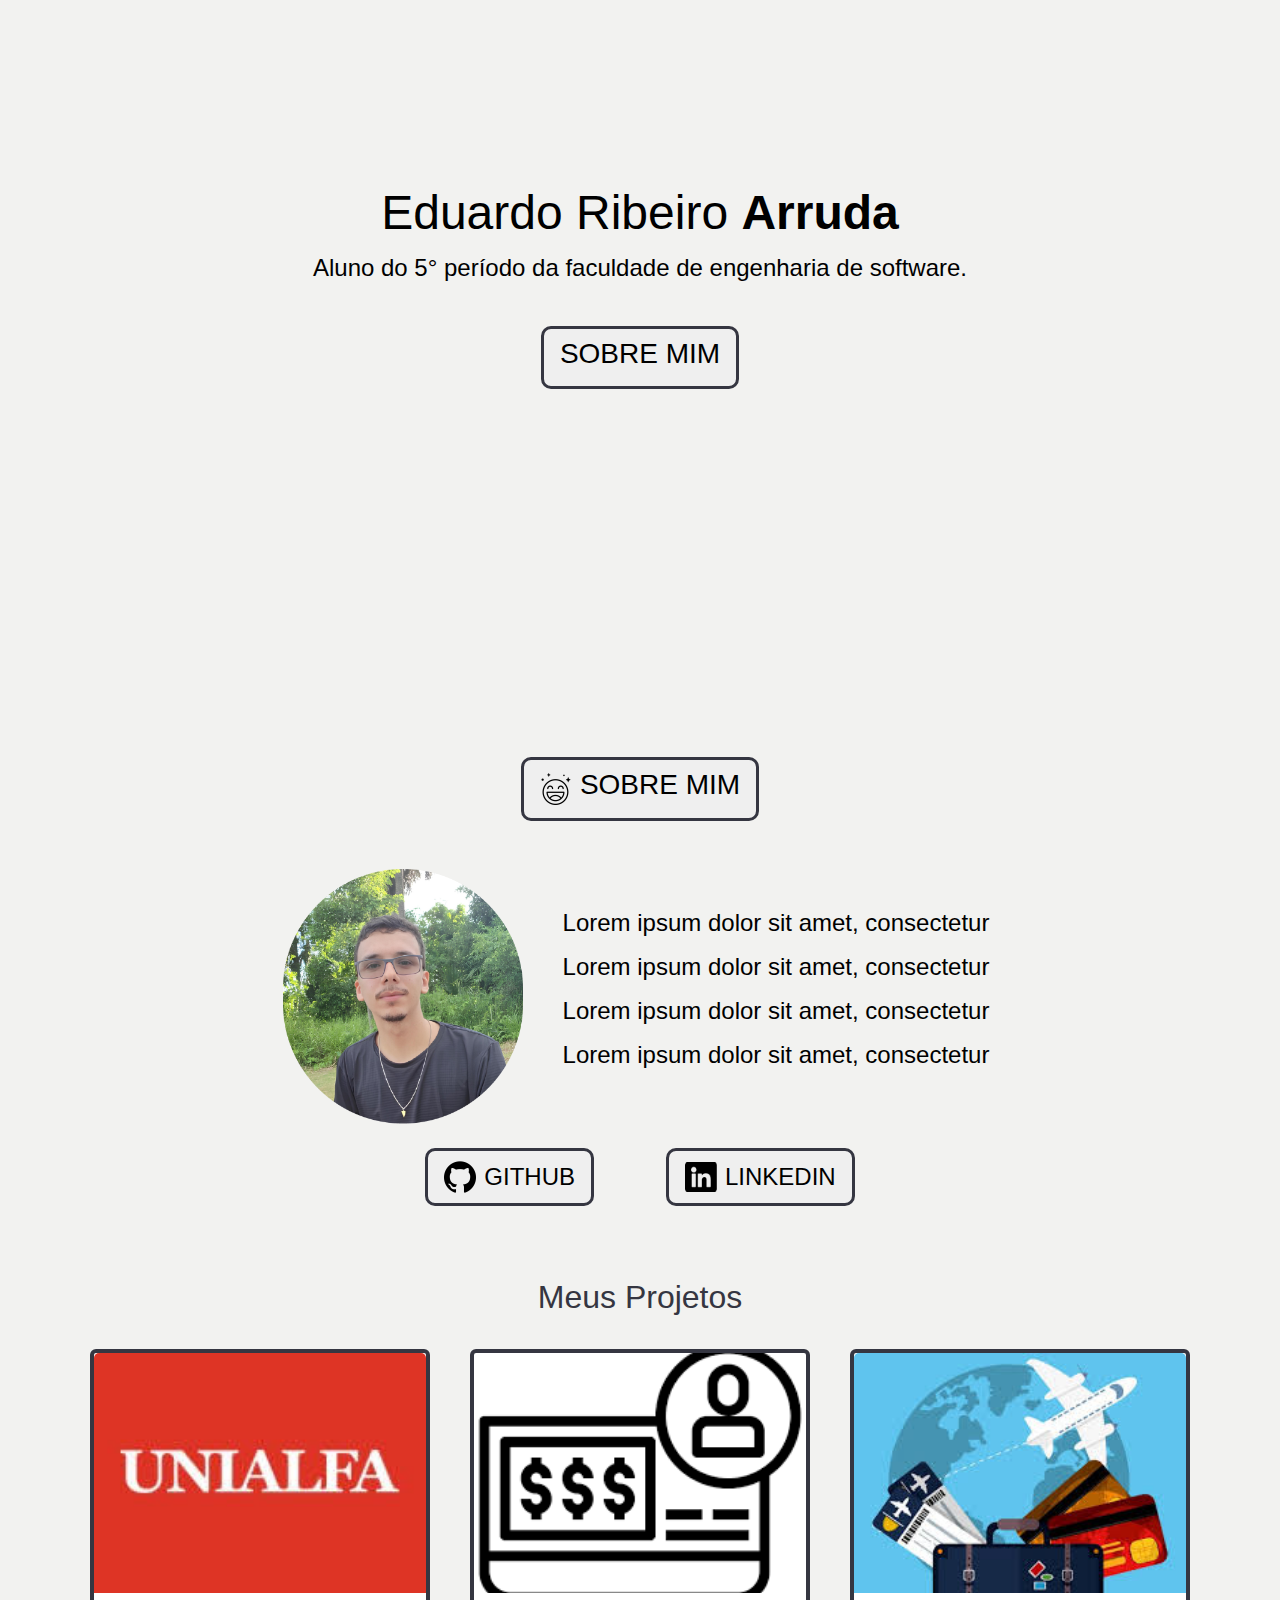
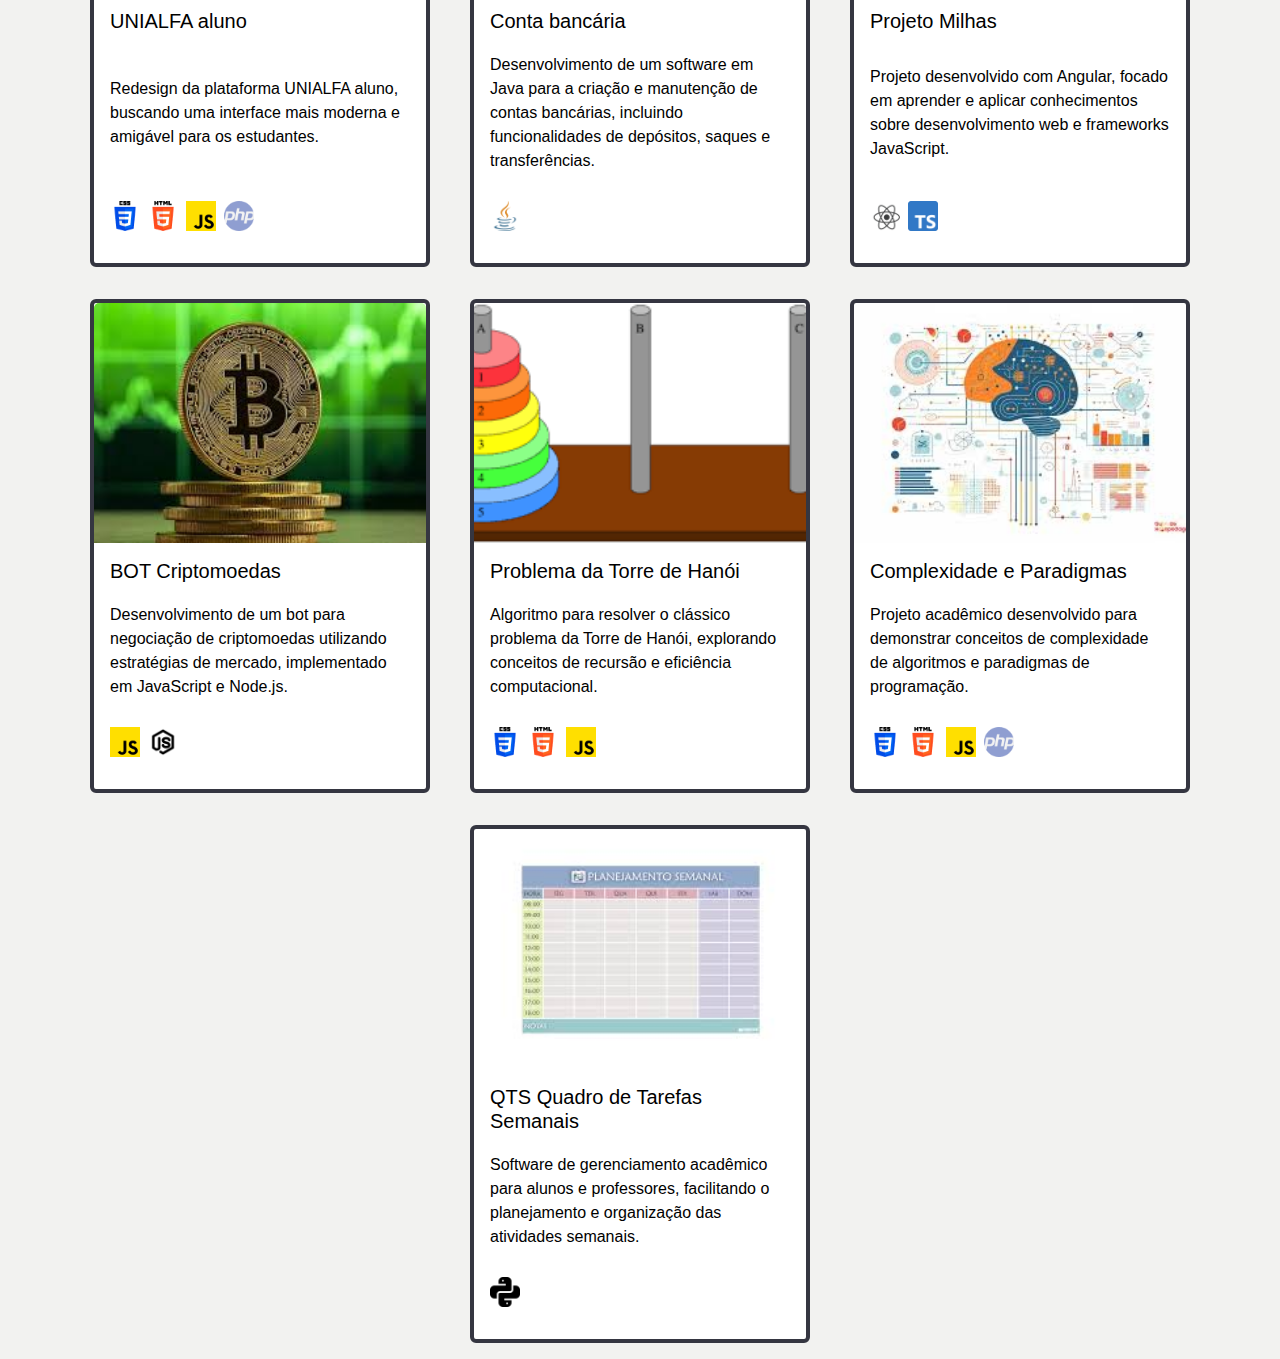
==== index.html @ 9a814691 "/" ====
<!doctype html>
<html lang="pt">
  <head>
    <meta charset="UTF-8" />
    <meta http-equiv="X-UA-Compatible" content="IE=edge" />
    <meta name="viewport" content="width=device-width, initial-scale=1.0" />
    <link
      href="https://cdn.jsdelivr.net/npm/bootstrap@5.3.3/dist/css/bootstrap.min.css"
      rel="stylesheet"
      integrity="sha384-QWTKZyjpPEjISv5WaRU9OFeRpok6YctnYmDr5pNlyT2bRjXh0JMhjY6hW+ALEwIH"
      crossorigin="anonymous"
    />
    <link rel="stylesheet" href="style.css" />
    <title>Portfólio</title>
  </head>
  <body>
    <div class="inicio">
      <h1 class="titulo">Eduardo Ribeiro <strong>Arruda</strong></h1>
      <p class="textoInicio">
        Aluno do 5° período da faculdade de engenharia de software.
      </p>
      <button class="butonInicio sobreMimBtn">
        <h3>SOBRE MIM</h3>
      </button>
    </div>

    <div id="quemSou" class="quemSou">
      <button class="butonInicio sobreMimBtn">
        <img src="img/icone feliz.svg" alt="icone feliz" />
        <h3>SOBRE MIM</h3>
      </button>
      <div class="meio">
        <img class="minhaFoto" src="img/foto dudu.png" alt="minha foto" />
        <ul>
          <li>Lorem ipsum dolor sit amet, consectetur</li>
          <li>Lorem ipsum dolor sit amet, consectetur</li>
          <li>Lorem ipsum dolor sit amet, consectetur</li>
          <li>Lorem ipsum dolor sit amet, consectetur</li>
        </ul>
      </div>
      <div class="githubLinkedinBtn">
        <button class="butonInicio">
          <img src="img/GITHUB .svg" alt="icone GITHUB" />
          <a href="https://github.com/eduardorarruda" target="_blank">GITHUB</a>
        </button>
        <button class="butonInicio ms-3">
          <img src="img/LINKEDIN.png" alt="icone LINKEDIN" />
          <a href="https://www.linkedin.com/in/eduardorarruda/" target="_blank"
            >LINKEDIN</a
          >
        </button>
      </div>
    </div>

    <div class="projetos container mt-5">
      <h2 class="tituloProjetos">Meus Projetos</h2>
      <div class="row">
        <div class="col-md-4">
          <div
            class="card mb-4"
            data-url="https://github.com/eduardorarruda/Unialfa-Aluno"
          >
            <img
              src="img/UNIALFA MELHORADO 2.png"
              class="card-img-top"
              alt="foto do programa"
            />
            <div class="card-body">
              <h5 class="card-title">UNIALFA aluno</h5>
              <p class="card-text">
                Redesign da plataforma UNIALFA aluno, buscando uma interface
                mais moderna e amigável para os estudantes.
              </p>
              <div class="linguagens">
                <img class="img-ling" src="img/css.png" alt="icone CSS" />
                <img class="img-ling" src="img/html.png" alt="icone HTML" />
                <img
                  class="img-ling"
                  src="img/java scripit.png"
                  alt="icone JavaScript"
                />
                <img class="img-ling" src="img/php.png" alt="icone php" />
              </div>
            </div>
          </div>
        </div>
        <div class="col-md-4">
          <div
            class="card mb-4"
            data-url="https://github.com/eduardorarruda/conta-bancaria"
          >
            <img
              src="img/Conta bancaria.png"
              class="card-img-top"
              alt="foto do programa"
            />
            <div class="card-body">
              <h5 class="card-title">Conta bancária</h5>
              <p class="card-text">
                Desenvolvimento de um software em Java para a criação e
                manutenção de contas bancárias, incluindo funcionalidades de
                depósitos, saques e transferências.
              </p>
              <div class="linguagens">
                <img class="img-ling" src="img/java.png" alt="icone java " />
              </div>
            </div>
          </div>
        </div>
        <div class="col-md-4">
          <div
            class="card mb-4"
            data-url="https://github.com/eduardorarruda/Projeto-milhas"
          >
            <img
              src="img/projeto milhas.jfif"
              class="card-img-top"
              alt="foto do programa"
            />
            <div class="card-body">
              <h5 class="card-title">Projeto Milhas</h5>
              <p class="card-text">
                Projeto desenvolvido com Angular, focado em aprender e aplicar
                conhecimentos sobre desenvolvimento web e frameworks JavaScript.
              </p>
              <div class="linguagens">
                <img class="img-ling" src="img/react.png" alt="icone react " />
                <img
                  class="img-ling"
                  src="img/typescript.png"
                  alt="icone typescript "
                />
              </div>
            </div>
          </div>
        </div>

        <div class="col-md-4">
          <div
            class="card mb-4"
            data-url="https://github.com/eduardorarruda/BOT-criptomoedas"
          >
            <img
              src="img/bot crypto.jfif"
              class="card-img-top"
              alt="foto do programa"
            />
            <div class="card-body">
              <h5 class="card-title">BOT Criptomoedas</h5>
              <p class="card-text">
                Desenvolvimento de um bot para negociação de criptomoedas
                utilizando estratégias de mercado, implementado em JavaScript e
                Node.js.
              </p>
              <div class="linguagens">
                <img
                  class="img-ling"
                  src="img/java scripit.png"
                  alt="icone javascripit "
                />
                <img
                  class="img-ling"
                  src="img/nodejs.png"
                  alt="icone nodejs "
                />
              </div>
            </div>
          </div>
        </div>
        <div class="col-md-4">
          <div
            class="card mb-4"
            data-url="https://github.com/eduardorarruda/problema-da-torre-de-hanoi"
          >
            <img
              src="img/torre.png"
              class="card-img-top"
              alt="foto do programa"
            />
            <div class="card-body">
              <h5 class="card-title">Problema da Torre de Hanói</h5>
              <p class="card-text">
                Algoritmo para resolver o clássico problema da Torre de Hanói,
                explorando conceitos de recursão e eficiência computacional.
              </p>
              <div class="linguagens">
                <img class="img-ling" src="img/css.png" alt="icone CSS" />
                <img class="img-ling" src="img/html.png" alt="icone HTML" />
                <img
                  class="img-ling"
                  src="img/java scripit.png"
                  alt="icone JavaScript"
                />
              </div>
            </div>
          </div>
        </div>
        <div class="col-md-4">
          <div
            class="card mb-4"
            data-url="https://github.com/eduardorarruda/Projeto-para-as-aulas-de-Complexidade-e-Paradigmas"
          >
            <img
              src="img/paradigma e coplexidade.jfif"
              class="card-img-top"
              alt="foto do programa"
            />
            <div class="card-body">
              <h5 class="card-title">Complexidade e Paradigmas</h5>
              <p class="card-text">
                Projeto acadêmico desenvolvido para demonstrar conceitos de
                complexidade de algoritmos e paradigmas de programação.
              </p>
              <div class="linguagens">
                <img class="img-ling" src="img/css.png" alt="icone CSS" />
                <img class="img-ling" src="img/html.png" alt="icone HTML" />
                <img
                  class="img-ling"
                  src="img/java scripit.png"
                  alt="icone JavaScript"
                />
                <img class="img-ling" src="img/php.png" alt="icone php" />
              </div>
            </div>
          </div>
        </div>
        <div class="col-md-4">
          <div
            class="card mb-4"
            data-url="https://github.com/eduardorarruda/QTS-Quadro-de-tarefas-semanais-"
          >
            <img
              src="img/qts.jfif"
              class="card-img-top"
              alt="foto do programa"
            />
            <div class="card-body">
              <h5 class="card-title">QTS Quadro de Tarefas Semanais</h5>
              <p class="card-text">
                Software de gerenciamento acadêmico para alunos e professores,
                facilitando o planejamento e organização das atividades
                semanais.
              </p>
              <div class="linguagens">
                <img class="img-ling" src="img/python.png" alt="icone python" />
              </div>
            </div>
          </div>
        </div>
      </div>
    </div>

    <script
      src="https://cdn.jsdelivr.net/npm/bootstrap@5.3.3/dist/js/bootstrap.bundle.min.js"
      integrity="sha384-YvpcrYf0tY3lHB60NNkmXc5s9fDVZLESaAA55NDzOxhy9GkcIdslK1eN7N6jIeHz"
      crossorigin="anonymous"
    ></script>
    <script>
      document.addEventListener("DOMContentLoaded", function () {
        const cards = document.querySelectorAll(".card");

        cards.forEach((card) => {
          card.addEventListener("click", function () {
            const url = card.getAttribute("data-url");
            if (url) {
              window.open(url, "_blank");
            }
          });
        });

        document
          .querySelector(".inicio .sobreMimBtn")
          .addEventListener("click", function () {
            document
              .getElementById("quemSou")
              .scrollIntoView({ behavior: "smooth" });
          });
      });
    </script>
  </body>
</html>
---- style.css ----
:root {
  --azul-escuro: #353641;
  --cinza-claro: #caccc3;
  --cinza-medio: #d7d9d2;
  --cinza-claro-2: #e5e6e1;
  --branco: #f2f2f0;
  --preto: #000000;
}

body {
  background-color: var(--branco);
  color: var(--preto);
  font-family: "Roboto", sans-serif;
}

.inicio {
  width: 100%;
  height: 100%;
  text-align: center;
  display: flex;
  justify-content: center;
  flex-direction: column;
  align-items: center;
  margin-top: 11rem;
  font-size: 1.5rem;
}

.titulo {
  font-size: 3rem;
  margin: 0.5rem;
  color: var(--preto);
}

.inicio > strong {
  color: var(--preto);
}

.butonInicio {
  color: var(--preto);
  border: solid var(--azul-escuro);
  border-radius: 10px;
  margin: 1.5rem;
  display: flex;
  align-items: center;
  gap: 0.5rem;
  padding: 0.5rem 1rem;
}

.butonInicio img {
  width: 2rem;
  filter: invert(0);
}

.butonInicio span {
  font-size: 1.5rem;
}

.quemSou {
  display: flex;
  flex-direction: column;
  margin-top: 20rem;
  align-items: center;
  font-size: 1.5rem;
}

.quemSou .sobreMimBtn {
  width: auto;
}

.meio {
  display: flex;
  align-items: center;
  margin-top: 1.5rem;
}

.meio > img {
  width: 15rem;
  height: auto;
  margin-right: 2rem;
}

.meio > ul {
  list-style-type: none;
  padding: 0;
}

.meio > ul > li {
  margin: 0.5rem;
  color: var(--preto);
}

.githubLinkedinBtn {
  display: flex;
  gap: 2rem;
}

.githubLinkedinBtn a {
  color: var(--preto);
  text-decoration: none;
}

.projetos .row {
  display: flex;
  flex-wrap: wrap;
  gap: 1rem;
  justify-content: center;
}

.projetos .col-md-4 {
  flex: 0 0 calc(33.3333% - 1rem);
  max-width: calc(33.3333% - 1rem);
  margin-bottom: 1rem;
  text-align: left;
}

.projetos .card {
  color: var(--preto);
  border: 4px solid var(--azul-escuro);
  height: 100%;
}

.projetos .card-body {
  display: flex;
  flex-direction: column;
  justify-content: space-between;
}

.linguagens {
  display: flex;
  gap: 0.5rem;
  margin-bottom: 1rem;
}

.img-ling {
  width: 30px;
  height: 30px;
}

.projetos .card-title {
  color: var(--preto);
}

.projetos .card-img-top {
  width: 100%;
  height: 15rem;
  object-fit: cover;
}

.tituloProjetos {
  text-align: center;
  margin-bottom: 2rem;
  font-size: 2rem;
  color: var(--azul-escuro);
}

@media (max-width: 992px) {
  .projetos .col-md-4 {
    flex: 0 0 calc(50% - 1rem);
    max-width: calc(50% - 1rem);
  }
}

@media (max-width: 767.98px) {
  .projetos .col-md-4 {
    flex: 0 0 100%;
    max-width: 100%;
  }
}
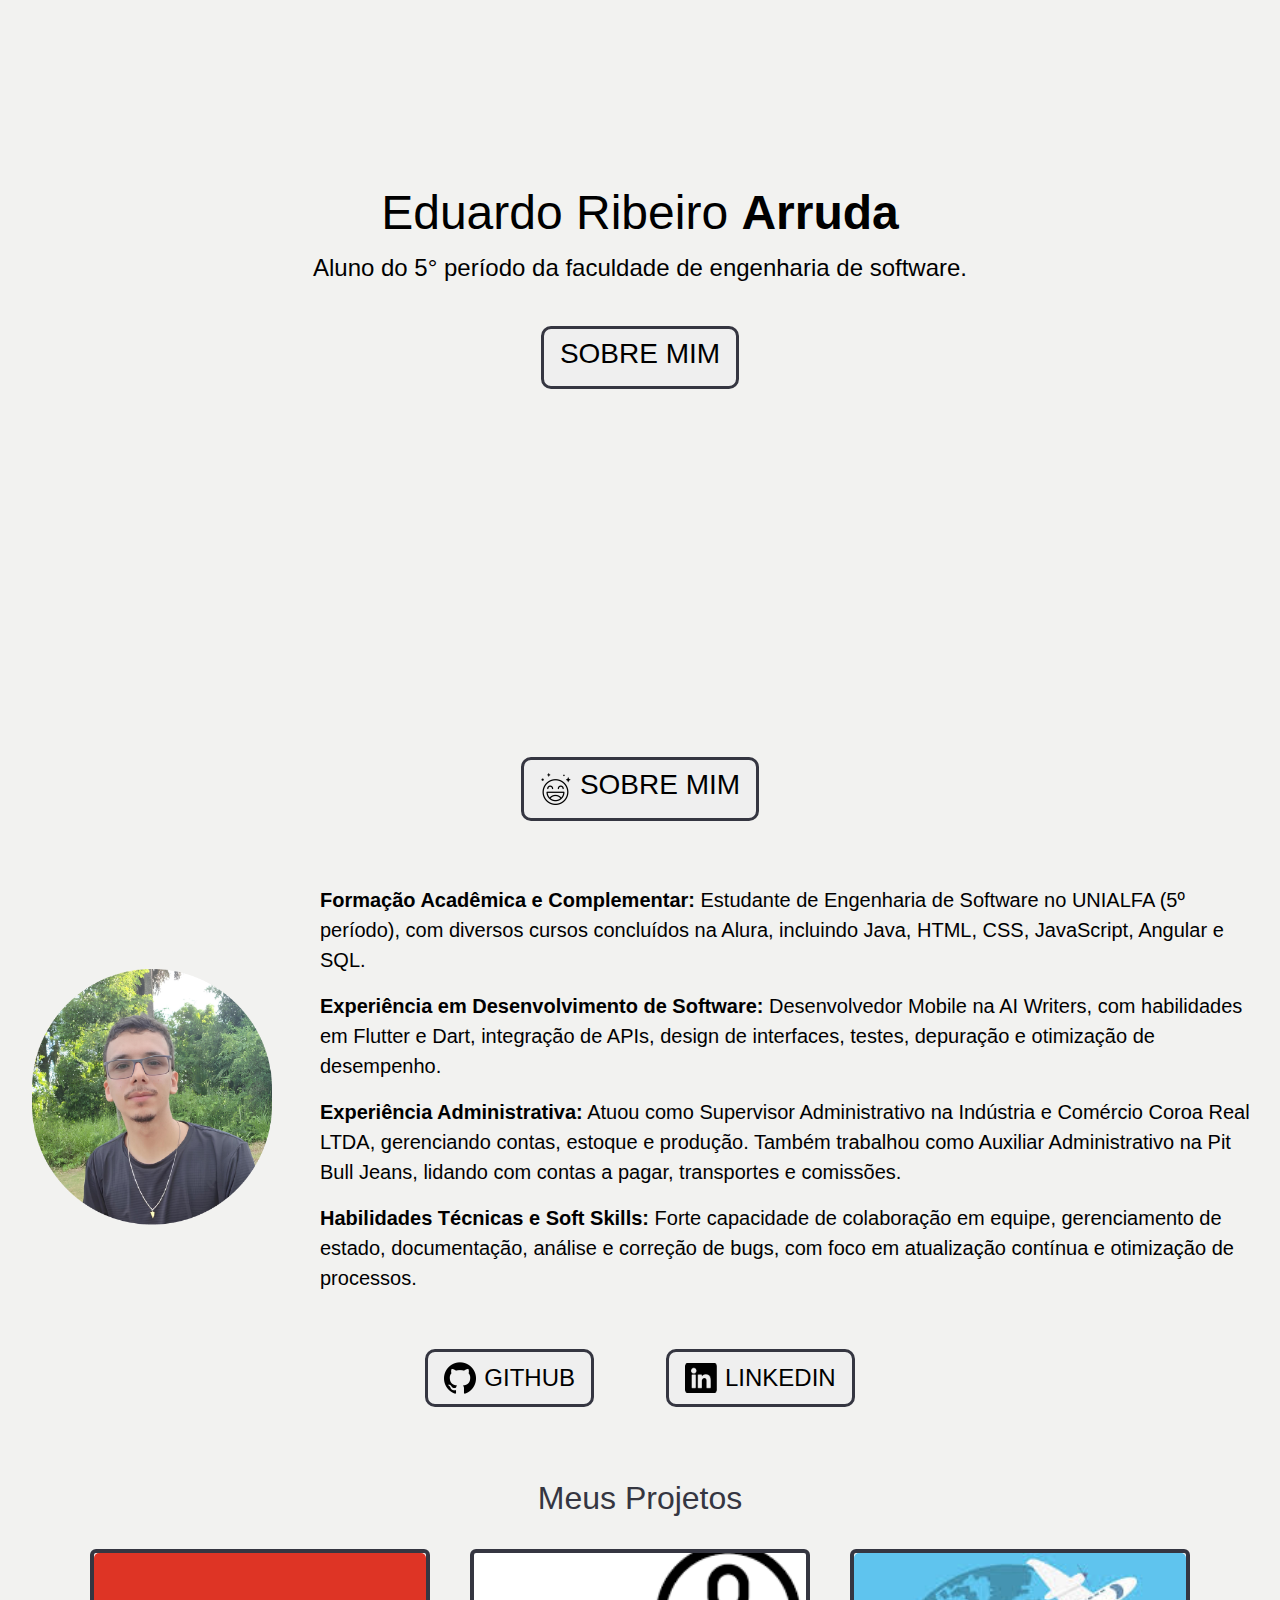
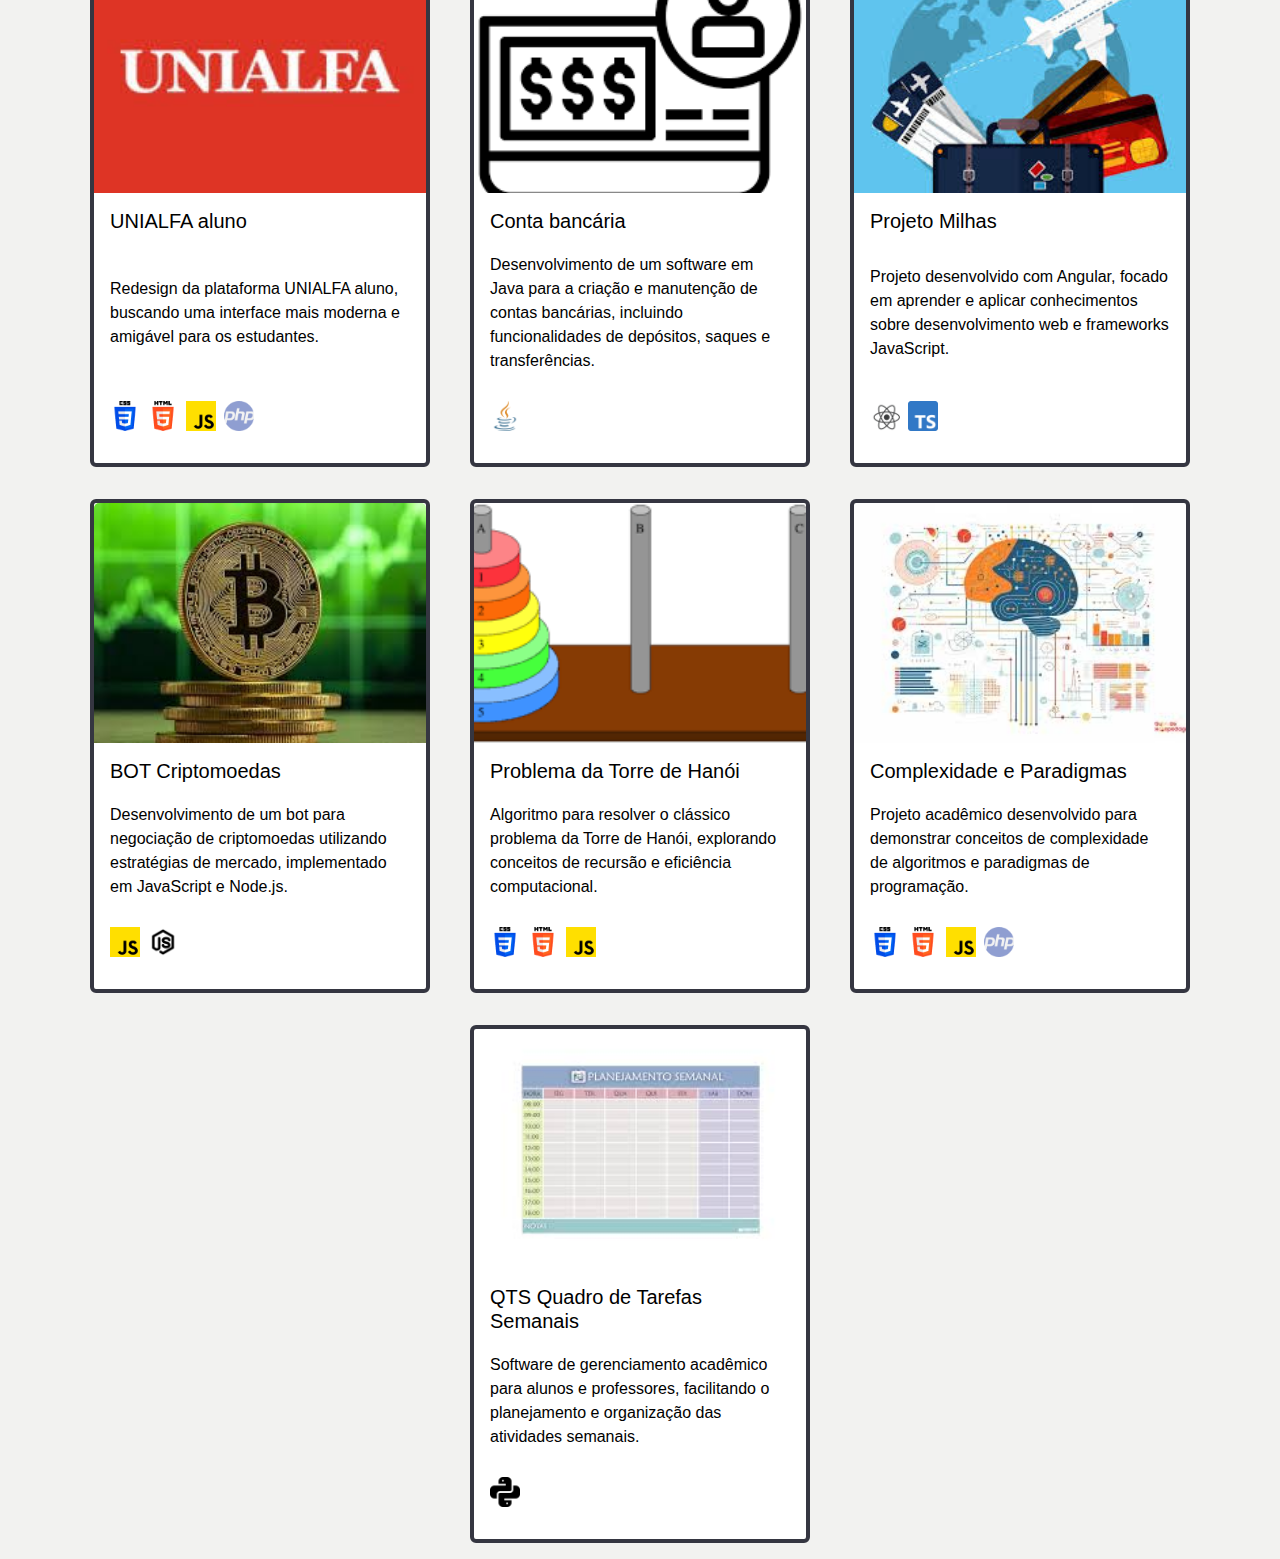
==== commit d3223523: "meio" ====
--- a/index.html
+++ b/index.html
@@ -32,10 +32,31 @@
       <div class="meio">
         <img class="minhaFoto" src="img/foto dudu.png" alt="minha foto" />
         <ul>
-          <li>Lorem ipsum dolor sit amet, consectetur</li>
-          <li>Lorem ipsum dolor sit amet, consectetur</li>
-          <li>Lorem ipsum dolor sit amet, consectetur</li>
-          <li>Lorem ipsum dolor sit amet, consectetur</li>
+          <li>
+            <strong> Formação Acadêmica e Complementar:</strong> Estudante de
+            Engenharia de Software no UNIALFA (5º período), com diversos cursos
+            concluídos na Alura, incluindo Java, HTML, CSS, JavaScript, Angular
+            e SQL.
+          </li>
+          <li>
+            <strong> Experiência em Desenvolvimento de Software:</strong>
+            Desenvolvedor Mobile na AI Writers, com habilidades em Flutter e
+            Dart, integração de APIs, design de interfaces, testes, depuração e
+            otimização de desempenho.
+          </li>
+          <li>
+            <strong> Experiência Administrativa:</strong> Atuou como Supervisor
+            Administrativo na Indústria e Comércio Coroa Real LTDA, gerenciando
+            contas, estoque e produção. Também trabalhou como Auxiliar
+            Administrativo na Pit Bull Jeans, lidando com contas a pagar,
+            transportes e comissões.
+          </li>
+          <li>
+            <strong> Habilidades Técnicas e Soft Skills: </strong>Forte
+            capacidade de colaboração em equipe, gerenciamento de estado,
+            documentação, análise e correção de bugs, com foco em atualização
+            contínua e otimização de processos.
+          </li>
         </ul>
       </div>
       <div class="githubLinkedinBtn">
--- a/style.css
+++ b/style.css
@@ -76,7 +76,7 @@
 .meio > img {
   width: 15rem;
   height: auto;
-  margin-right: 2rem;
+  margin: 2rem;
 }
 
 .meio > ul {
@@ -85,8 +85,9 @@
 }
 
 .meio > ul > li {
-  margin: 0.5rem;
+  margin: 1rem;
   color: var(--preto);
+  font-size: 20px;
 }
 
 .githubLinkedinBtn {
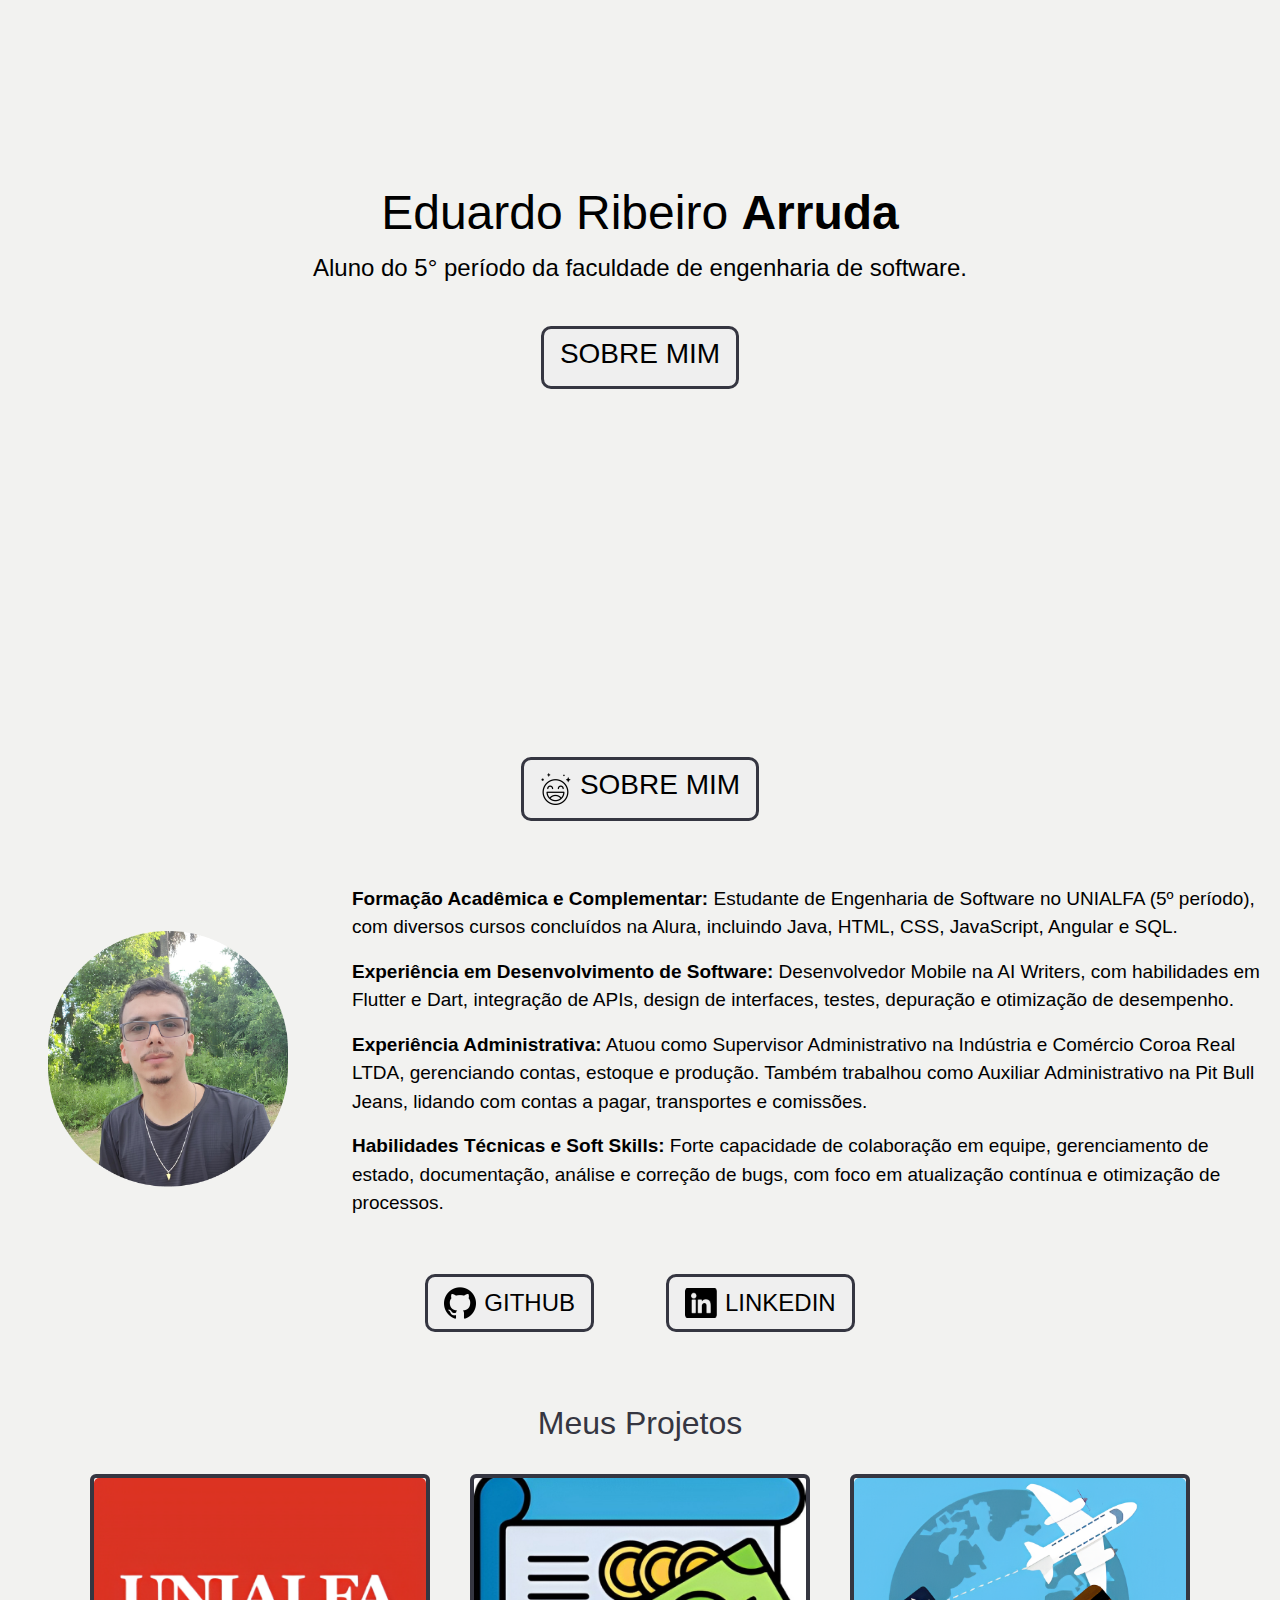
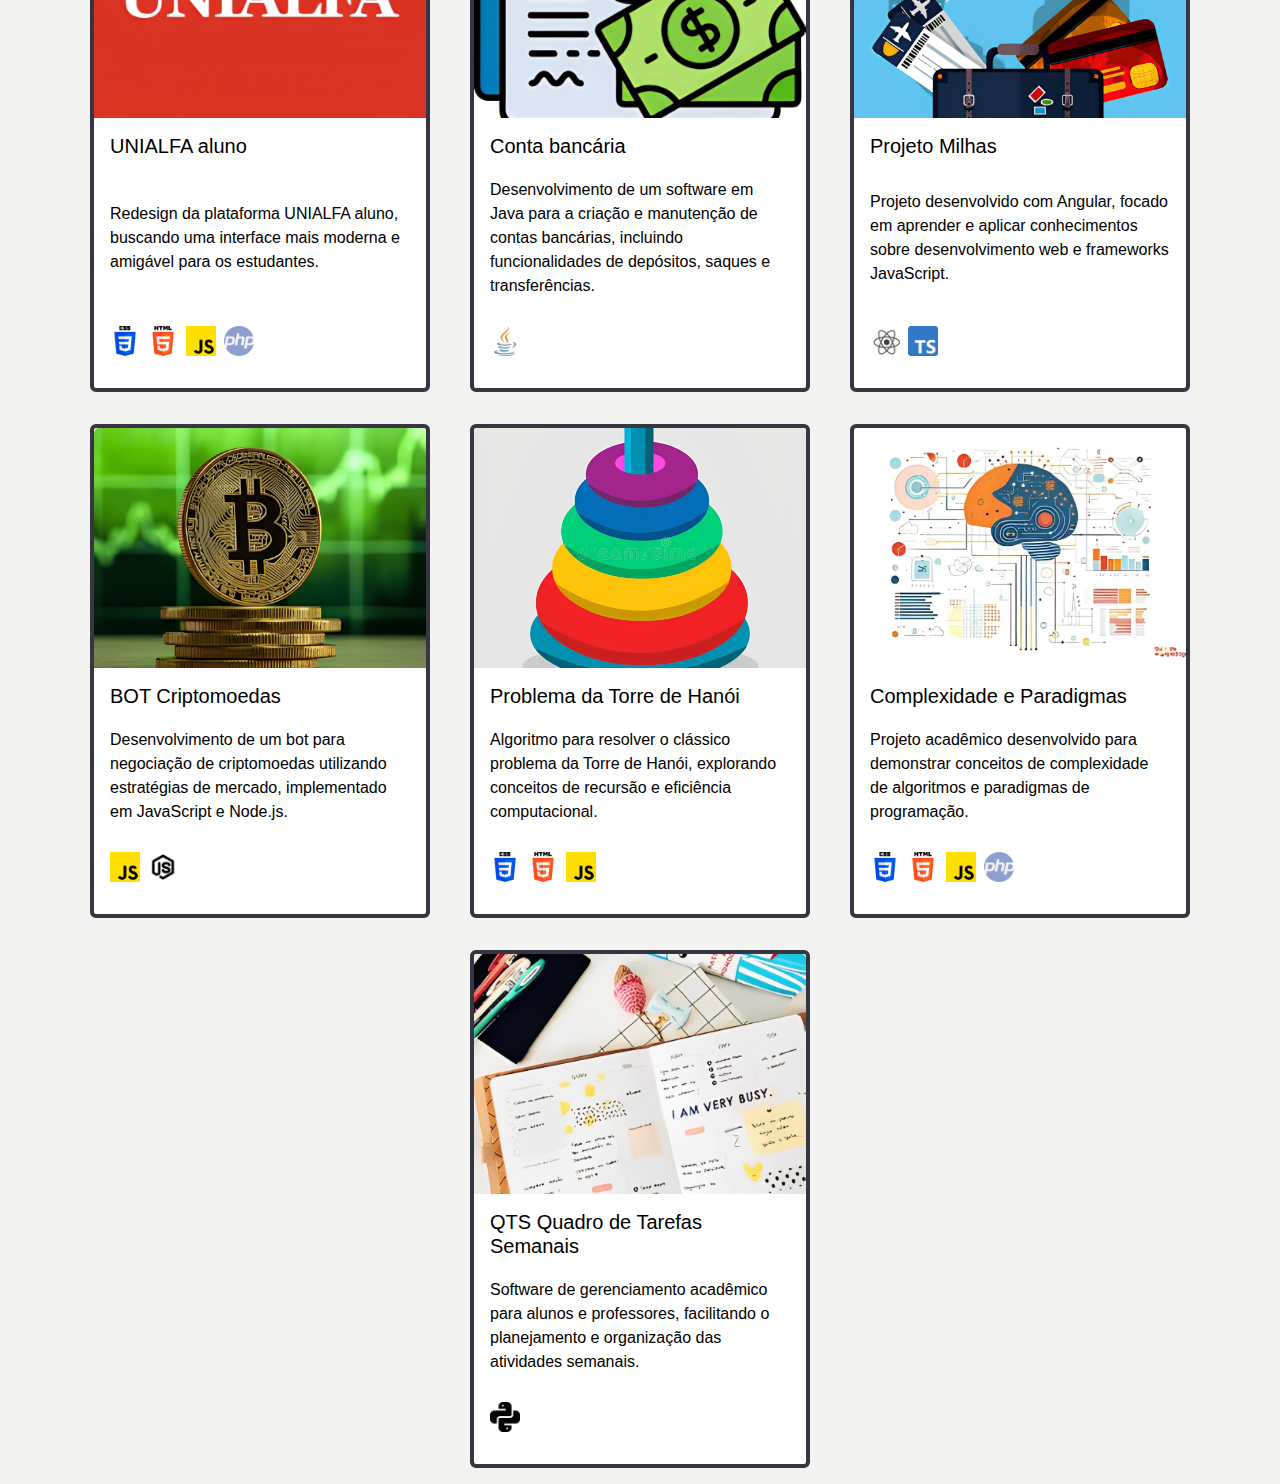
==== commit 14028530: "alterando as imagens" ====
--- a/index.html
+++ b/index.html
@@ -134,7 +134,7 @@
             data-url="https://github.com/eduardorarruda/Projeto-milhas"
           >
             <img
-              src="img/projeto milhas.jfif"
+              src="img/projeto milhas.png"
               class="card-img-top"
               alt="foto do programa"
             />
@@ -162,7 +162,7 @@
             data-url="https://github.com/eduardorarruda/BOT-criptomoedas"
           >
             <img
-              src="img/bot crypto.jfif"
+              src="img/bot crypto.png"
               class="card-img-top"
               alt="foto do programa"
             />
@@ -222,7 +222,7 @@
             data-url="https://github.com/eduardorarruda/Projeto-para-as-aulas-de-Complexidade-e-Paradigmas"
           >
             <img
-              src="img/paradigma e coplexidade.jfif"
+              src="img/paradigma e coplexidade.png"
               class="card-img-top"
               alt="foto do programa"
             />
@@ -251,7 +251,7 @@
             data-url="https://github.com/eduardorarruda/QTS-Quadro-de-tarefas-semanais-"
           >
             <img
-              src="img/qts.jfif"
+              src="img/qts.png"
               class="card-img-top"
               alt="foto do programa"
             />
--- a/style.css
+++ b/style.css
@@ -76,7 +76,7 @@
 .meio > img {
   width: 15rem;
   height: auto;
-  margin: 2rem;
+  margin: 3rem;
 }
 
 .meio > ul {
@@ -87,7 +87,7 @@
 .meio > ul > li {
   margin: 1rem;
   color: var(--preto);
-  font-size: 20px;
+  font-size: 19px;
 }
 
 .githubLinkedinBtn {
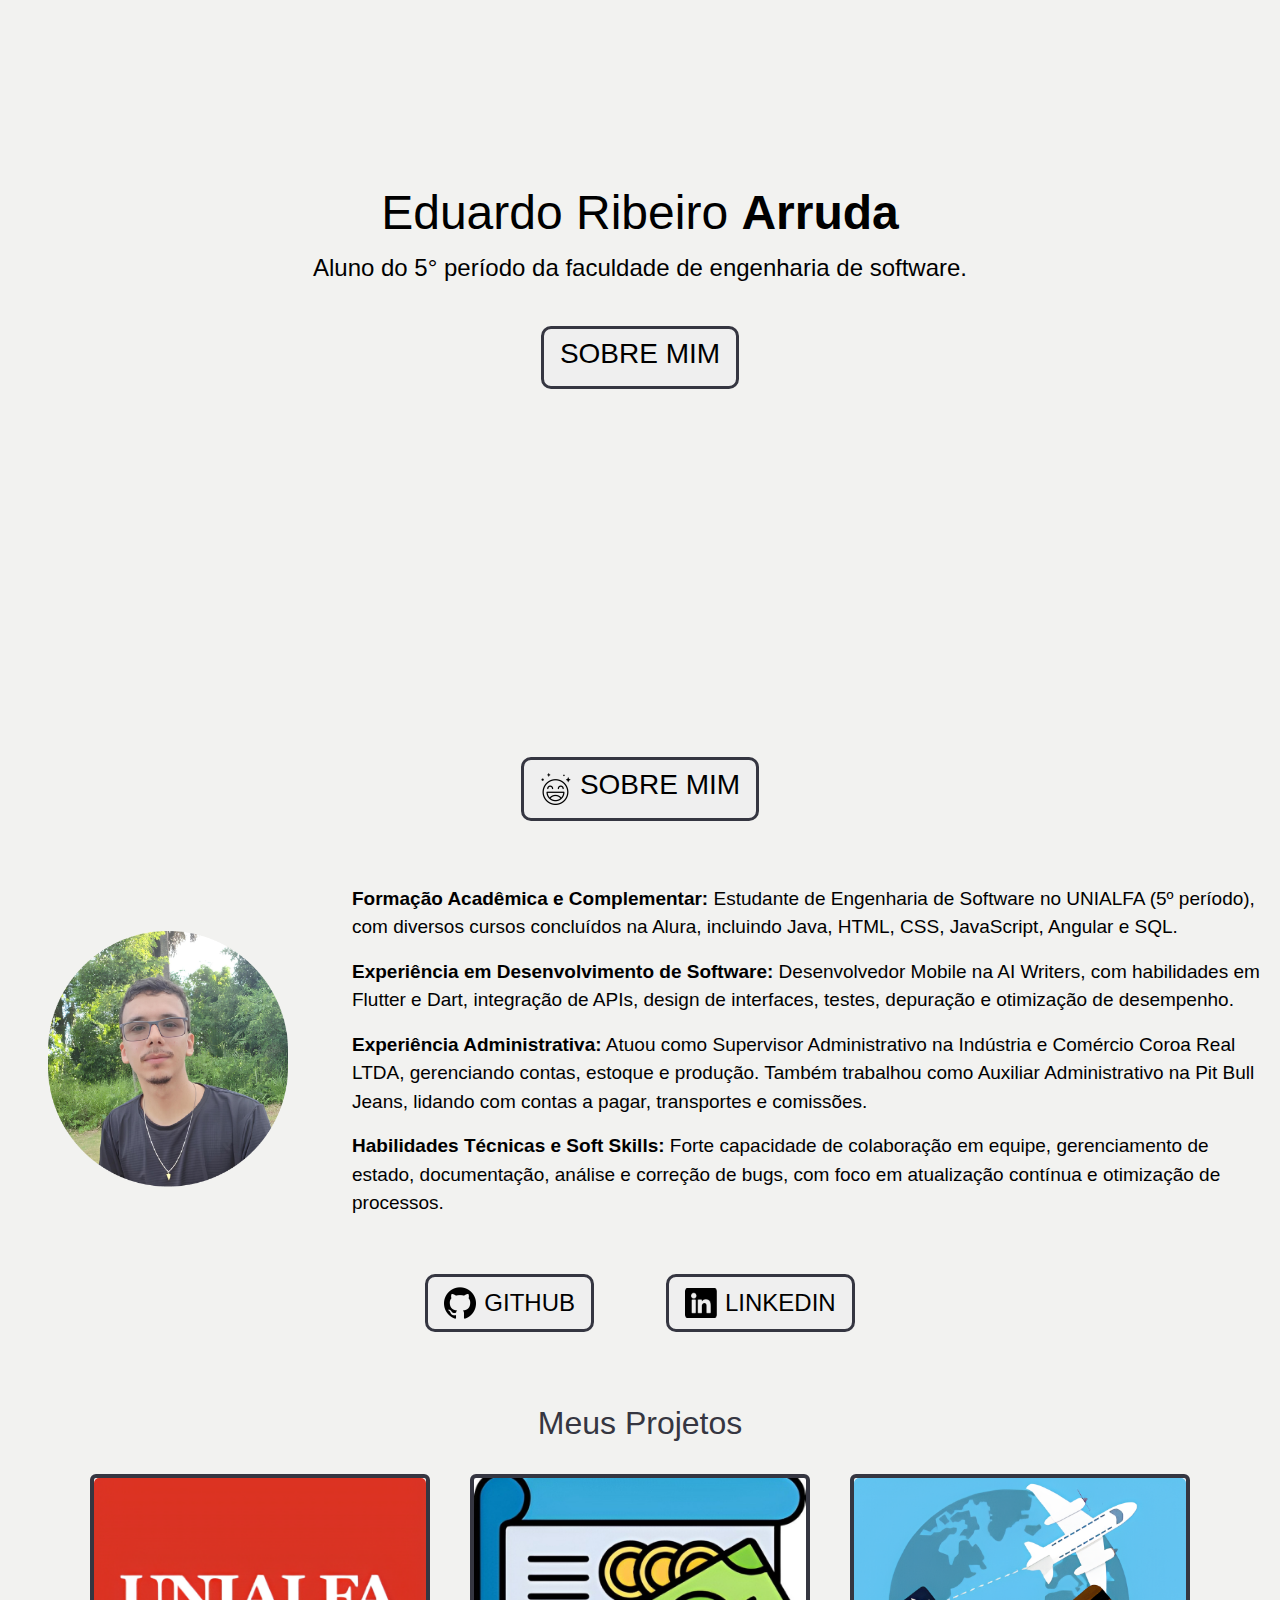
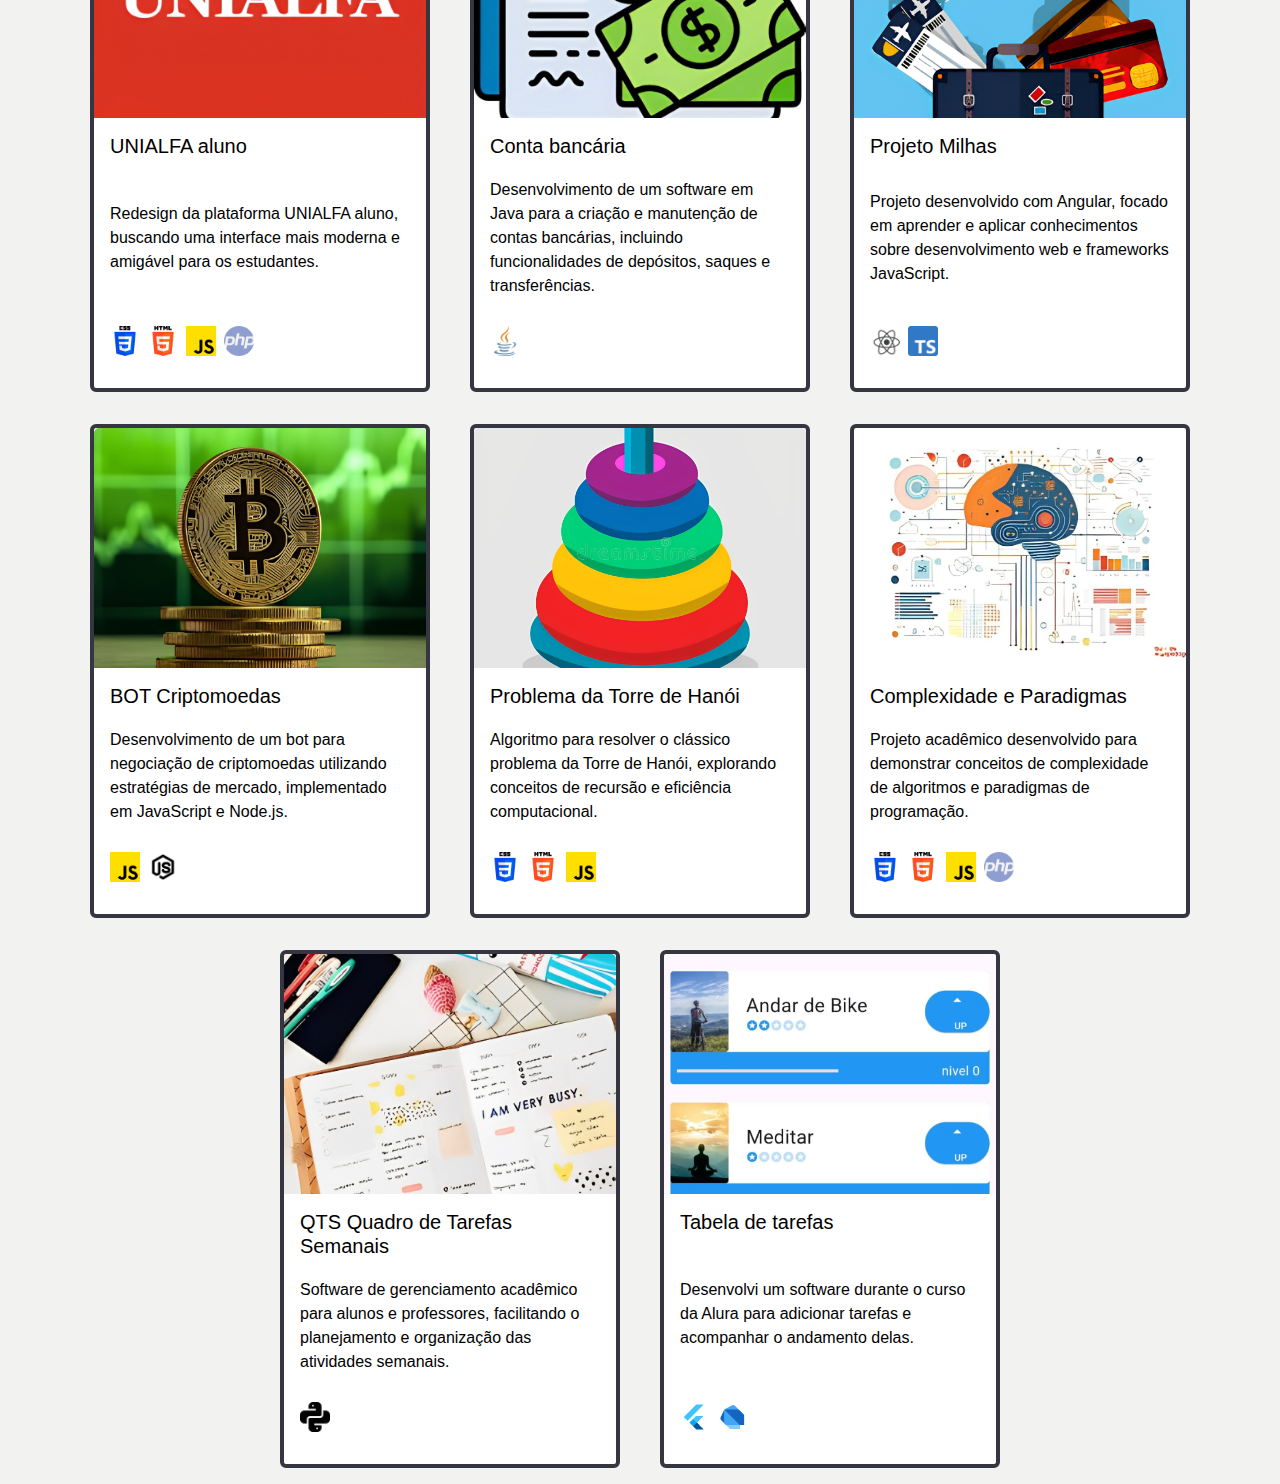
==== commit 2ba16418: "app flutter" ====
--- a/index.html
+++ b/index.html
@@ -268,6 +268,33 @@
             </div>
           </div>
         </div>
+        <div class="col-md-4">
+          <div
+            class="card mb-4"
+            data-url="https://github.com/eduardorarruda/QTS-Quadro-de-tarefas-semanais-"
+          >
+            <img
+              src="img/appFlutter.jfif"
+              class="card-img-top"
+              alt="foto do programa"
+            />
+            <div class="card-body">
+              <h5 class="card-title">Tabela de tarefas</h5>
+              <p class="card-text">
+                Desenvolvi um software durante o curso da Alura para adicionar
+                tarefas e acompanhar o andamento delas.
+              </p>
+              <div class="linguagens">
+                <img
+                  class="img-ling"
+                  src="img/flutter.png"
+                  alt="icone flutter"
+                />
+                <img class="img-ling" src="img/dart.png" alt="icone dart" />
+              </div>
+            </div>
+          </div>
+        </div>
       </div>
     </div>
 
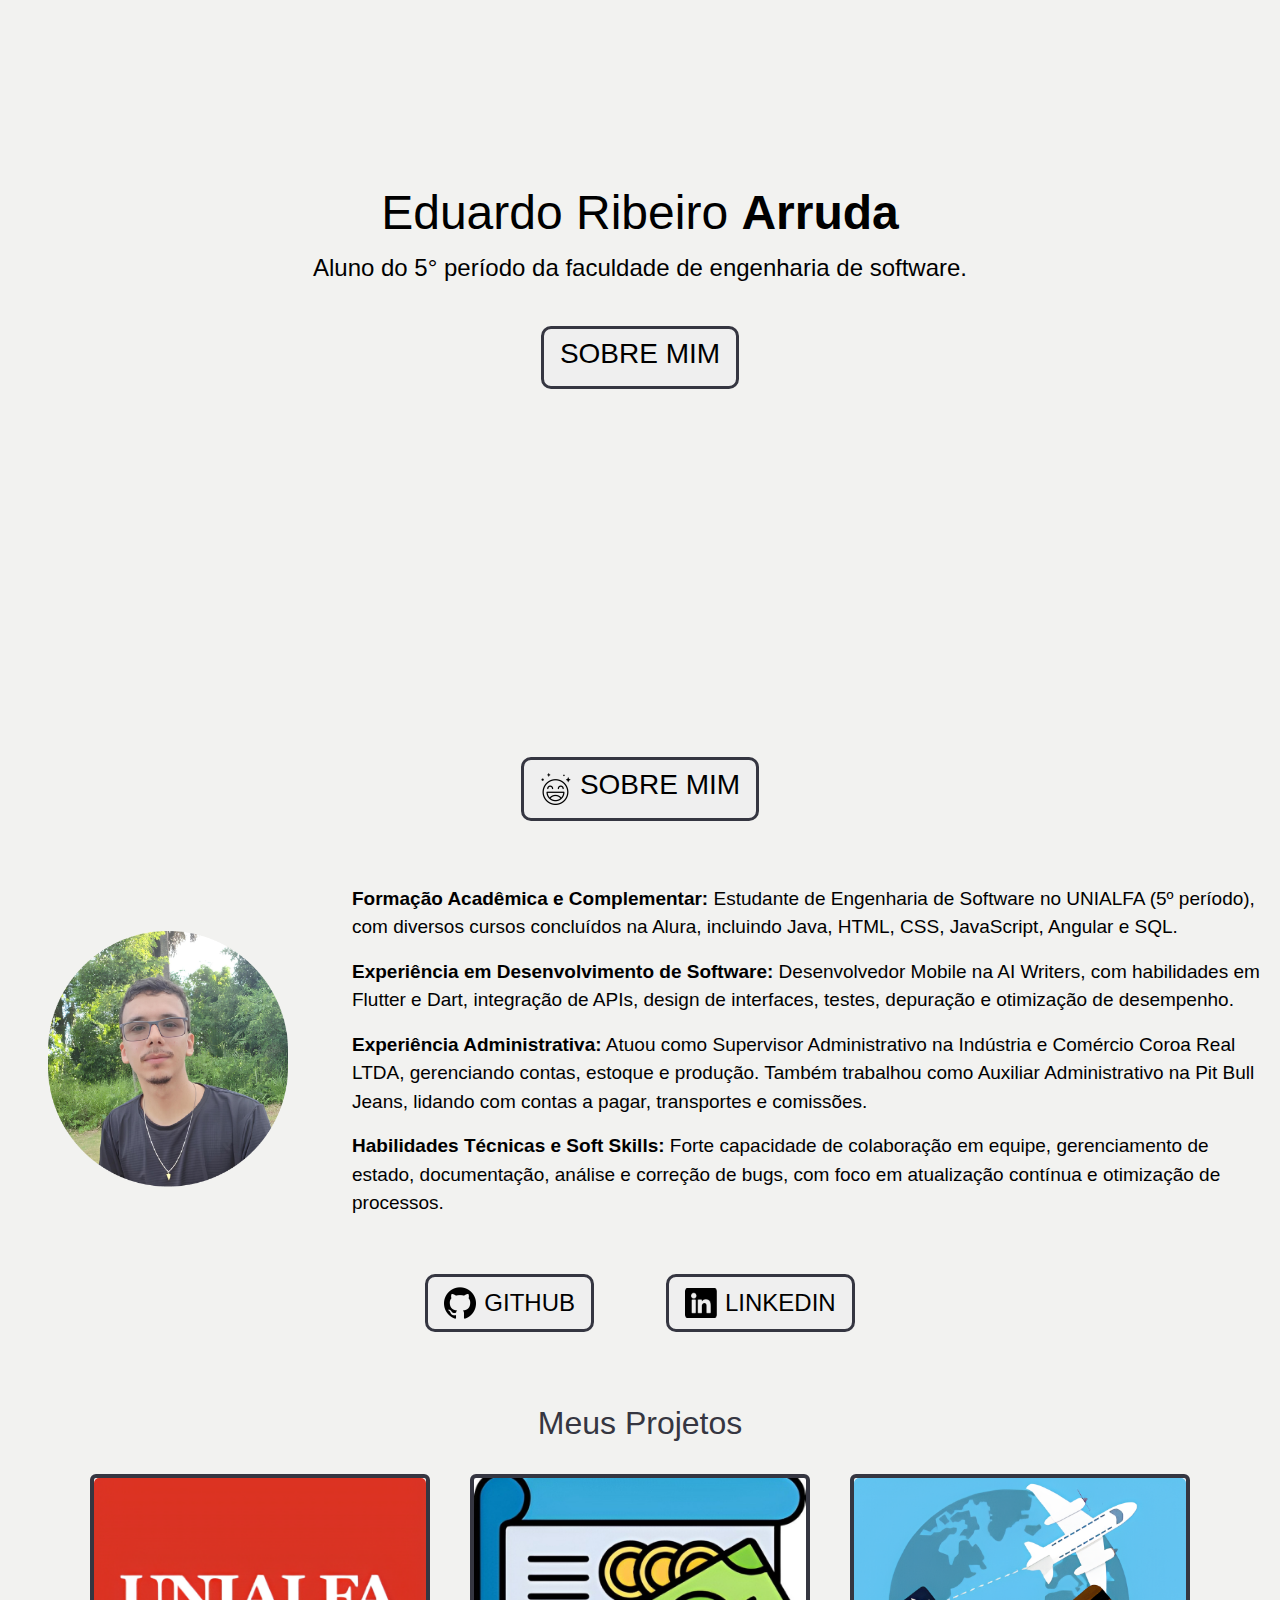
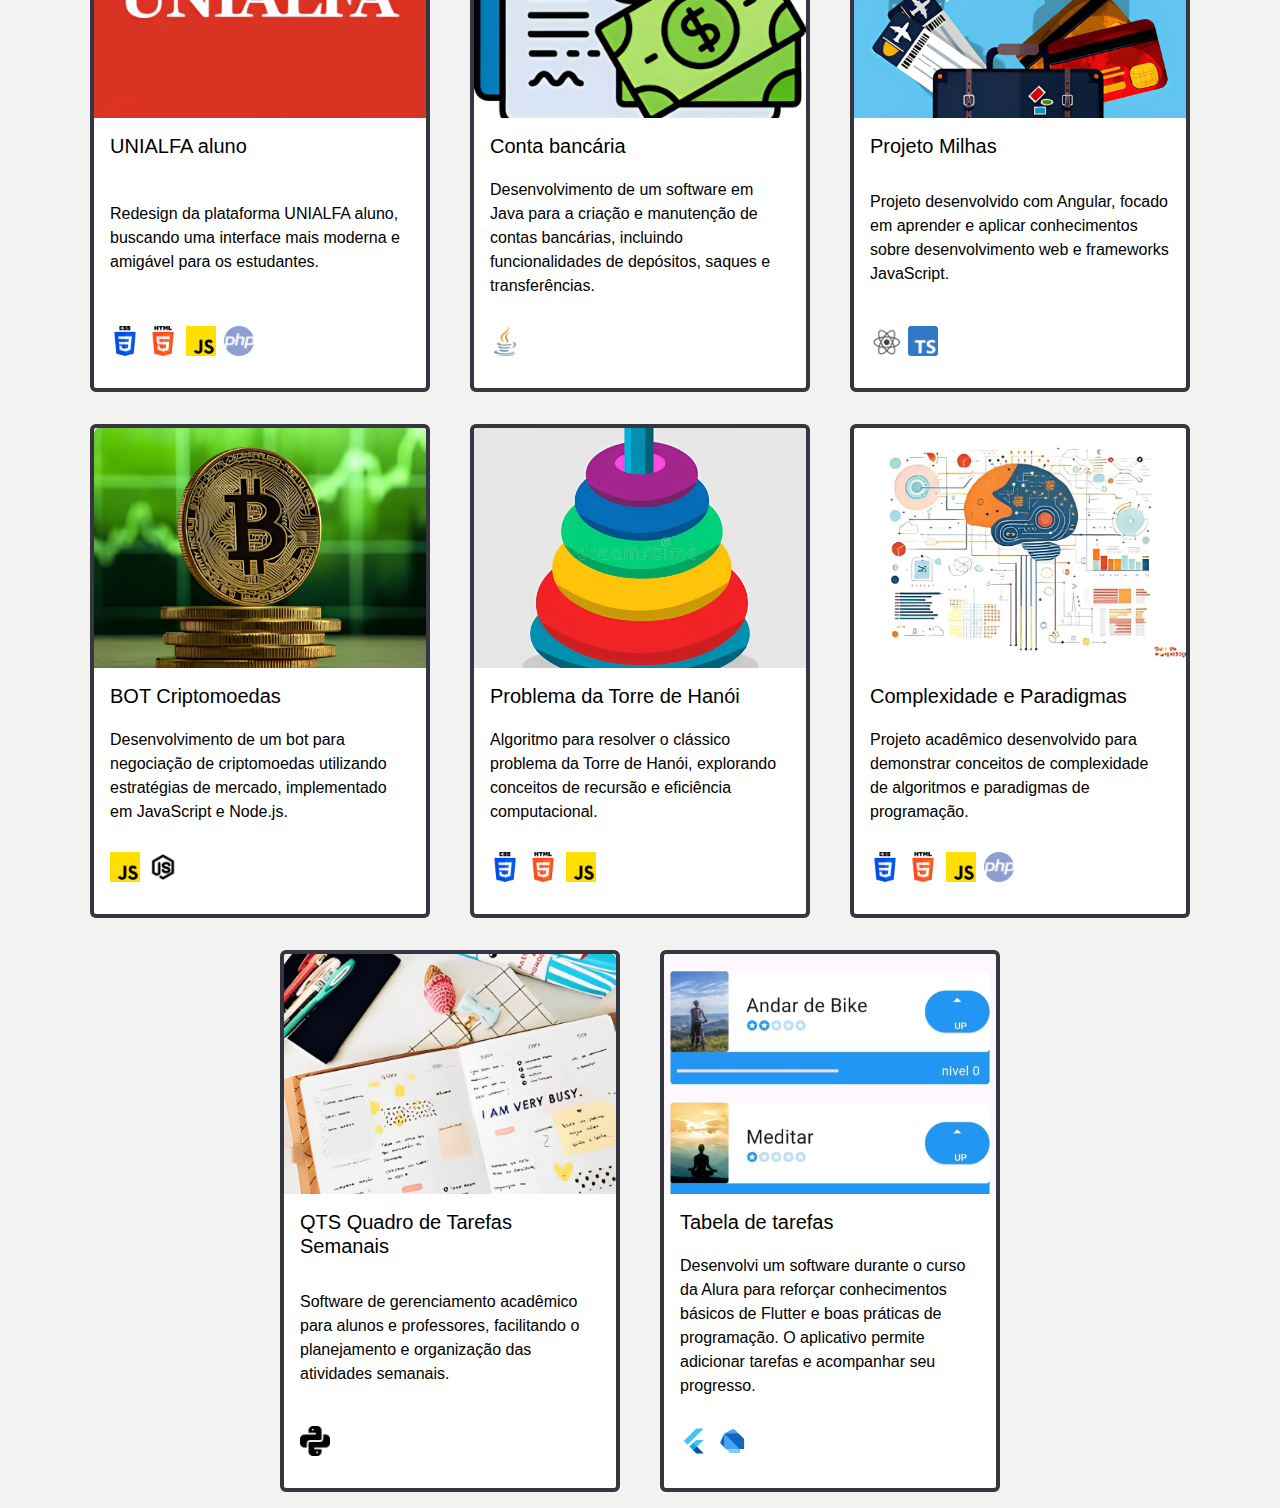
==== commit 44c4b851: "descrição" ====
--- a/index.html
+++ b/index.html
@@ -271,7 +271,7 @@
         <div class="col-md-4">
           <div
             class="card mb-4"
-            data-url="https://github.com/eduardorarruda/QTS-Quadro-de-tarefas-semanais-"
+            data-url="https://github.com/eduardorarruda/tabela-de-tarefas-"
           >
             <img
               src="img/appFlutter.jfif"
@@ -281,8 +281,10 @@
             <div class="card-body">
               <h5 class="card-title">Tabela de tarefas</h5>
               <p class="card-text">
-                Desenvolvi um software durante o curso da Alura para adicionar
-                tarefas e acompanhar o andamento delas.
+                Desenvolvi um software durante o curso da Alura para reforçar
+                conhecimentos básicos de Flutter e boas práticas de programação.
+                O aplicativo permite adicionar tarefas e acompanhar seu
+                progresso.
               </p>
               <div class="linguagens">
                 <img
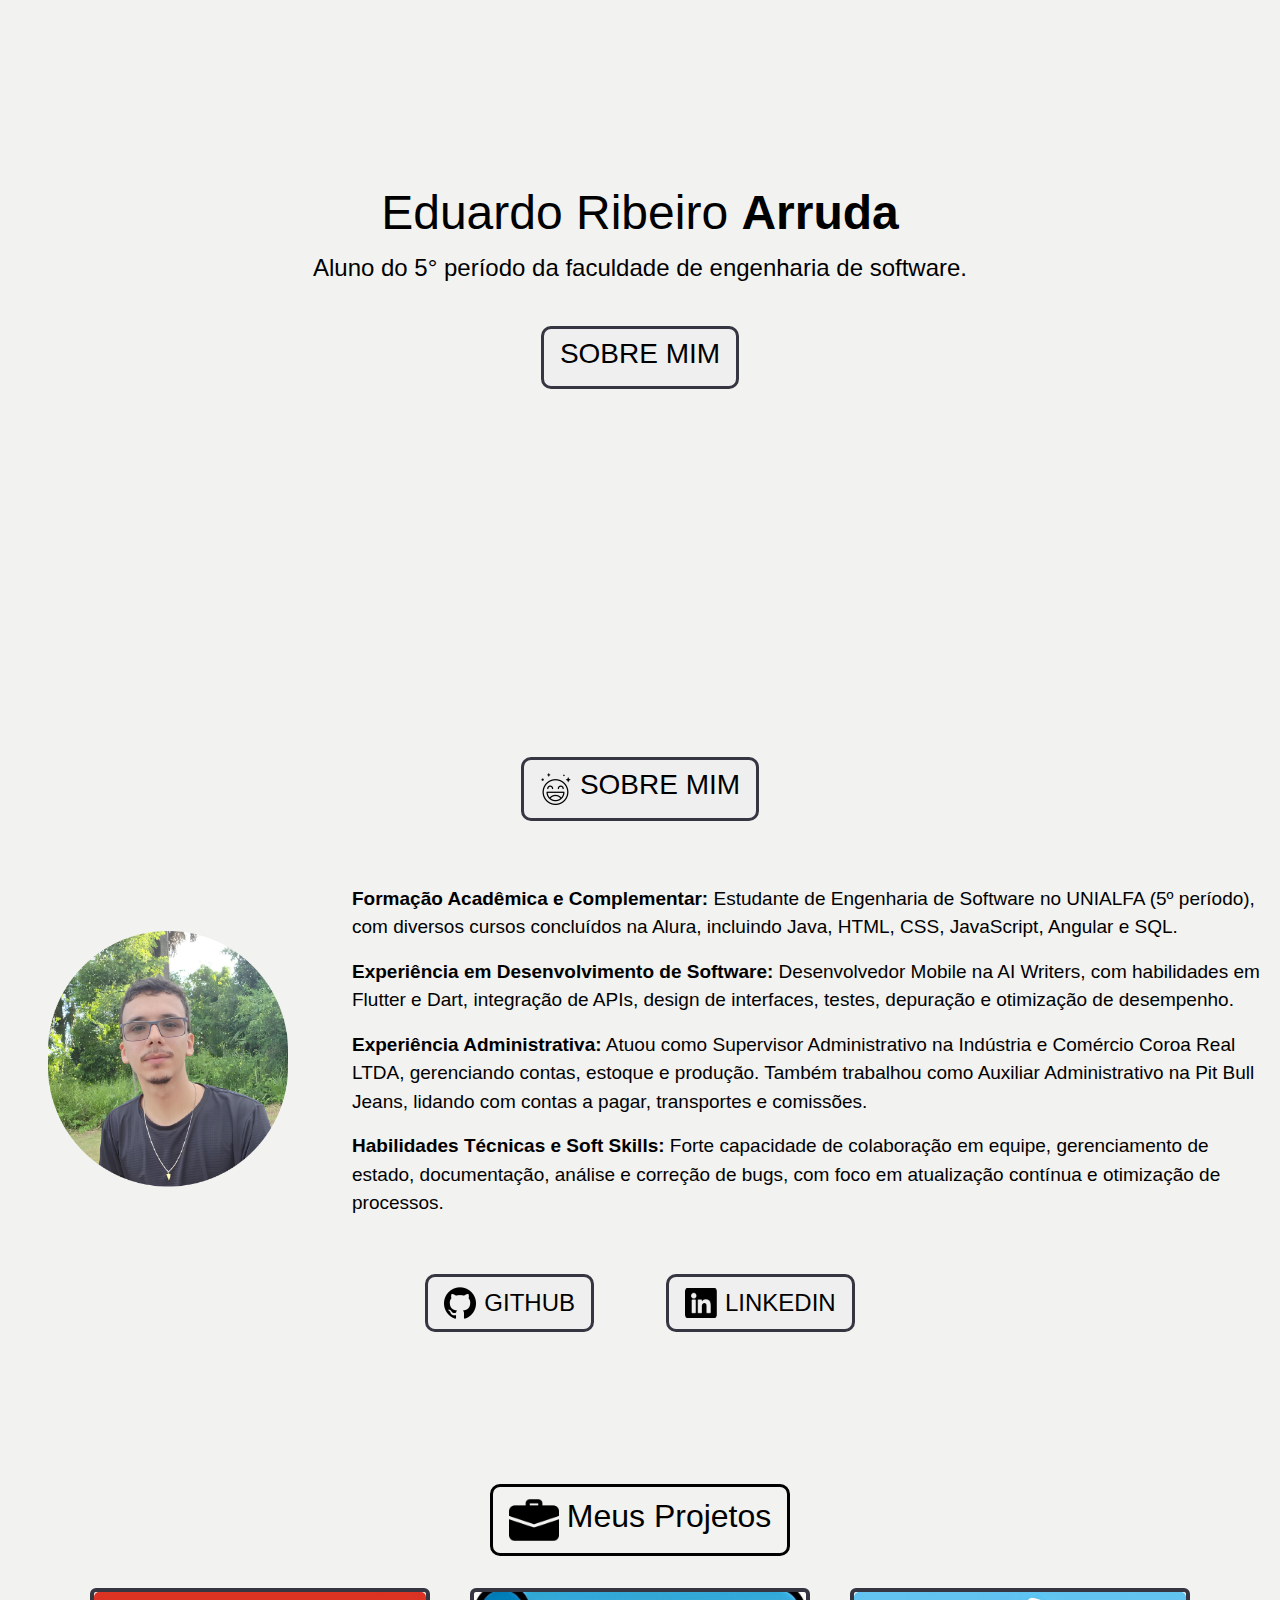
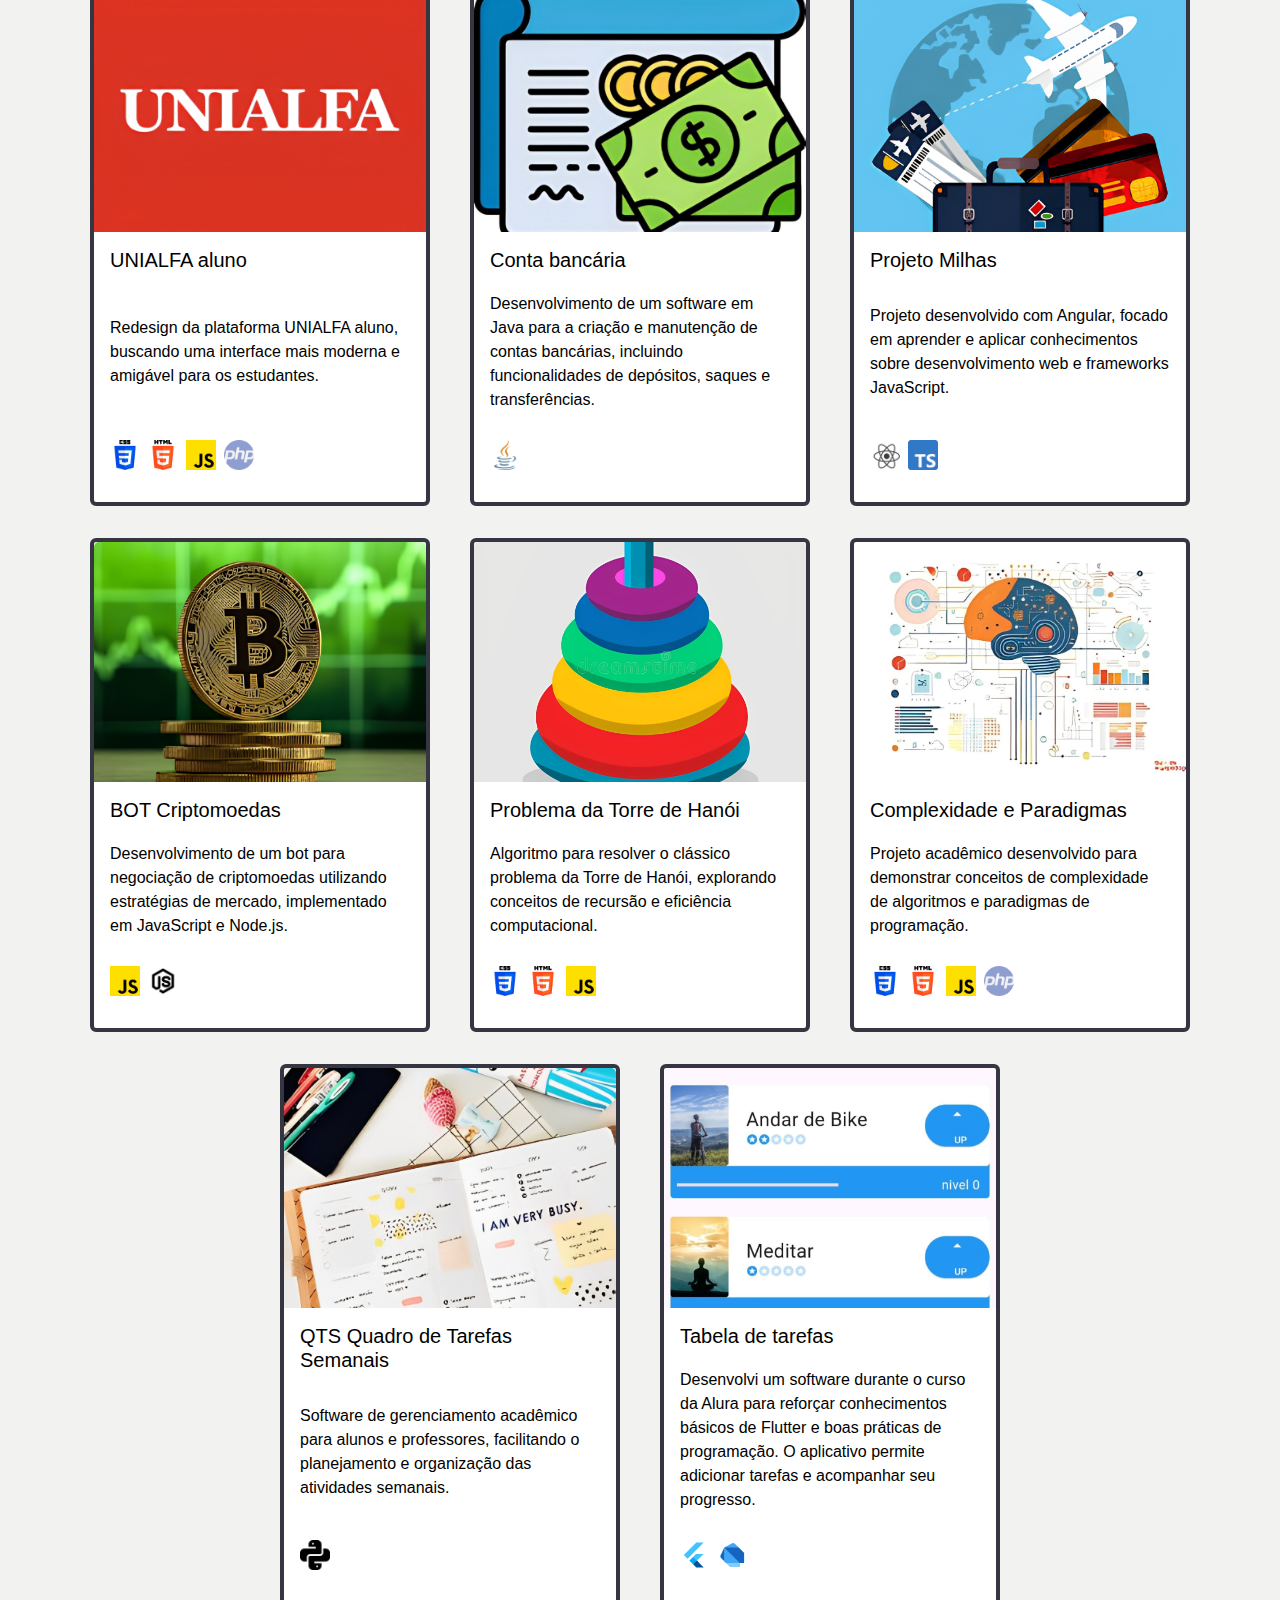
==== commit 935219b1: "tiulo projetos" ====
--- a/index.html
+++ b/index.html
@@ -74,7 +74,17 @@
     </div>
 
     <div class="projetos container mt-5">
-      <h2 class="tituloProjetos">Meus Projetos</h2>
+      <div class="d-flex justify-content-center">
+        <button class="tituloProjetos">
+          <img
+            src="img/mala-de-viagem.png"
+            alt="icone feliz"
+            class="img-reduzida"
+          />
+          <h2>Meus Projetos</h2>
+        </button>
+      </div>
+
       <div class="row">
         <div class="col-md-4">
           <div
--- a/style.css
+++ b/style.css
@@ -150,8 +150,21 @@
 .tituloProjetos {
   text-align: center;
   margin-bottom: 2rem;
+  margin-top: 5rem;
   font-size: 2rem;
-  color: var(--azul-escuro);
+  color: var(--preto);
+  display: flex;
+  align-items: center;
+  gap: 0.5rem;
+  padding: 0.5rem 1rem;
+  border: none;
+  background: none;
+  border: solid var(--preto);
+  border-radius: 10px;
+}
+.img-reduzida {
+  width: 50px; /* Defina o tamanho que você achar adequado */
+  height: auto;
 }
 
 @media (max-width: 992px) {
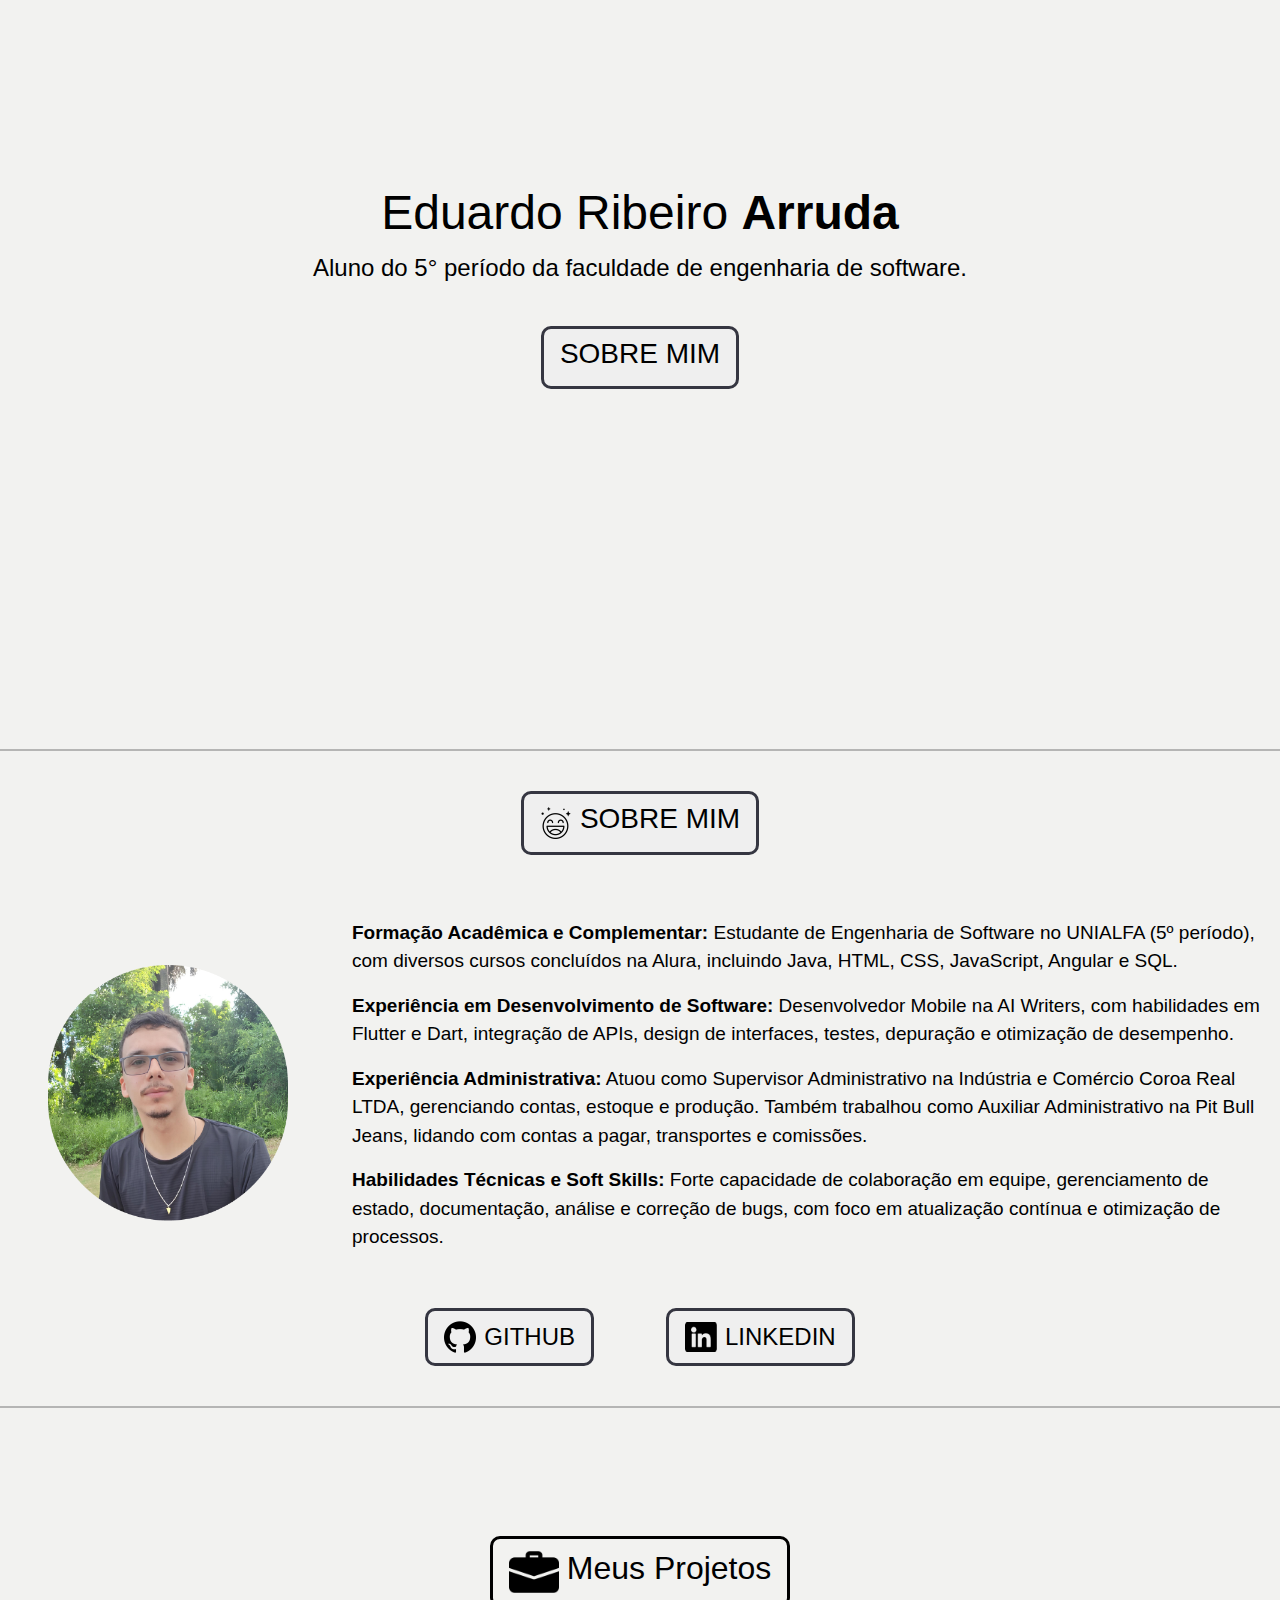
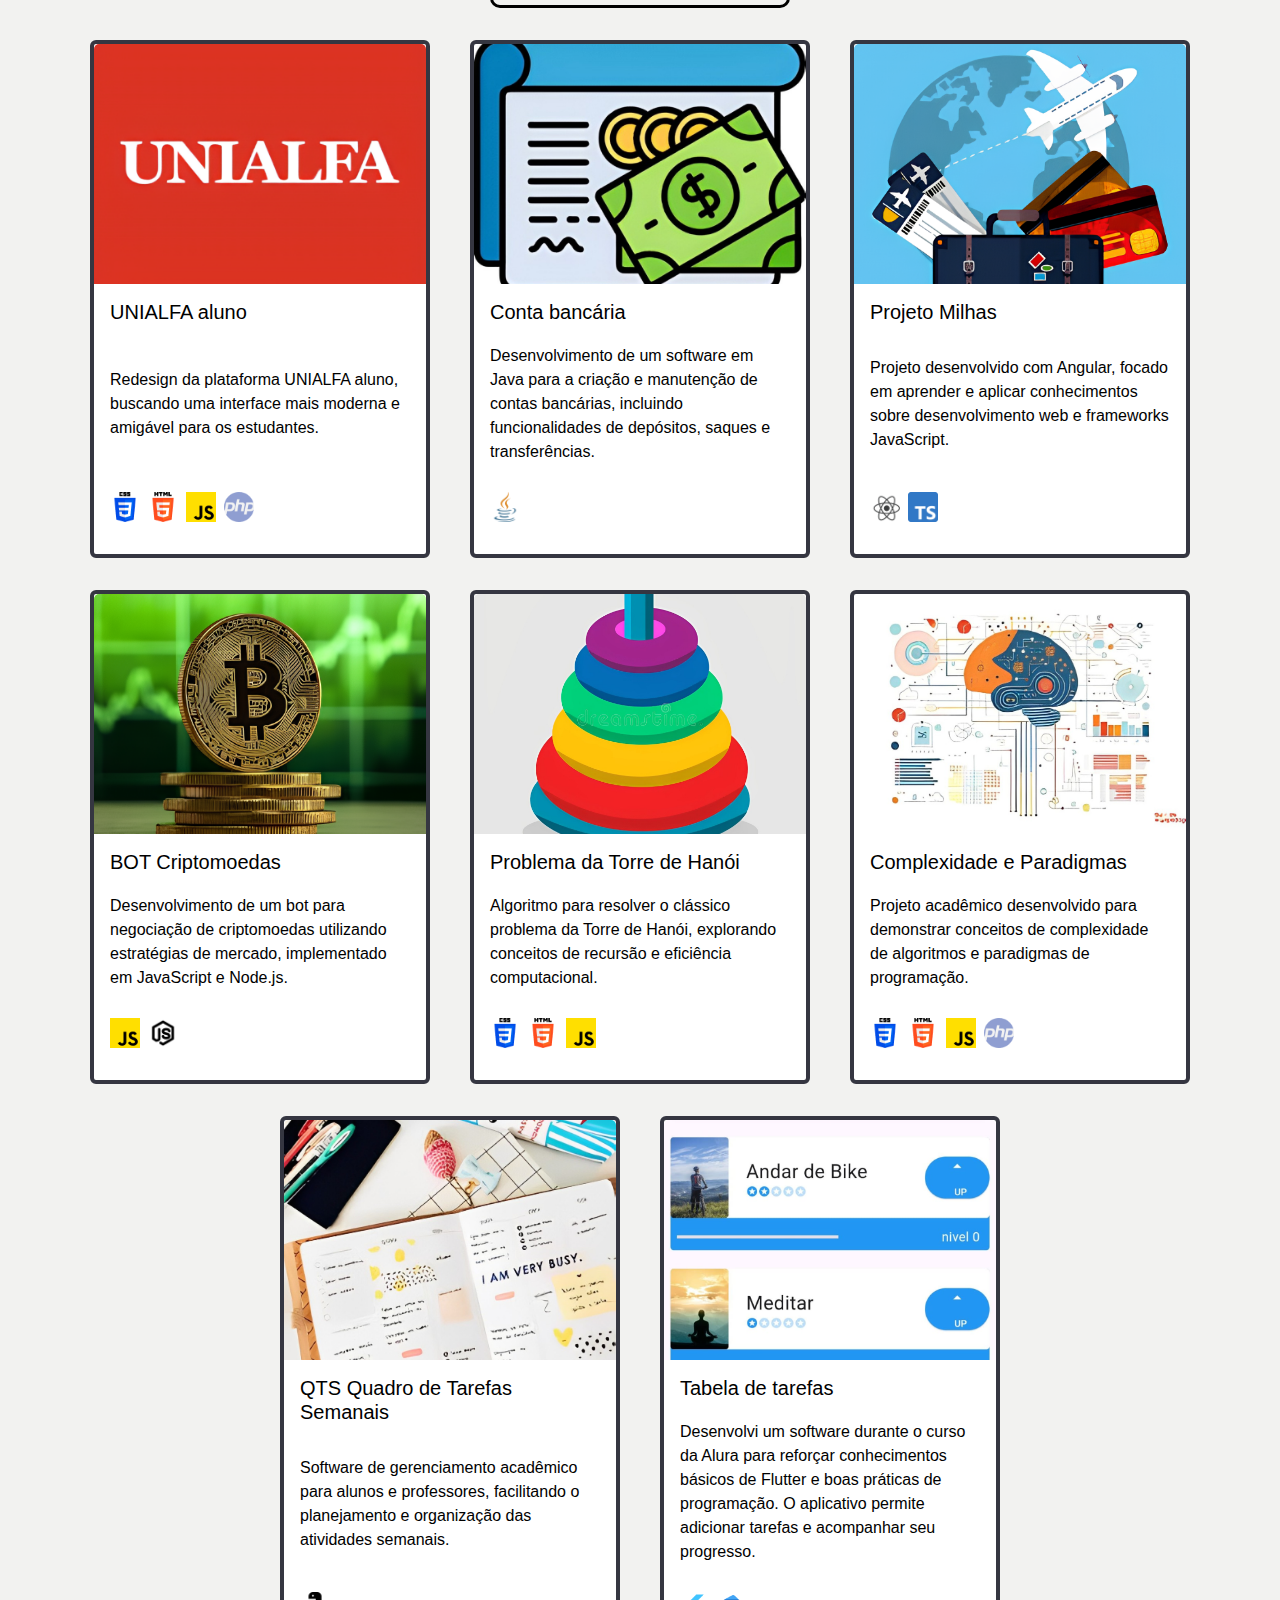
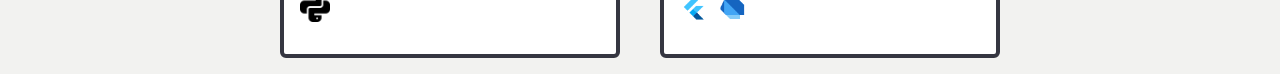
==== commit 6ff796d7: "linha" ====
--- a/index.html
+++ b/index.html
@@ -25,6 +25,7 @@
     </div>
 
     <div id="quemSou" class="quemSou">
+      <hr class="linha" />
       <button class="butonInicio sobreMimBtn">
         <img src="img/icone feliz.svg" alt="icone feliz" />
         <h3>SOBRE MIM</h3>
@@ -72,7 +73,7 @@
         </button>
       </div>
     </div>
-
+    <hr class="linha" />
     <div class="projetos container mt-5">
       <div class="d-flex justify-content-center">
         <button class="tituloProjetos">
--- a/style.css
+++ b/style.css
@@ -163,8 +163,13 @@
   border-radius: 10px;
 }
 .img-reduzida {
-  width: 50px; /* Defina o tamanho que você achar adequado */
+  width: 50px;
   height: auto;
+}
+.linha {
+  width: 110%;
+  align-items: left;
+  border: 1px solid var(--preto);
 }
 
 @media (max-width: 992px) {
